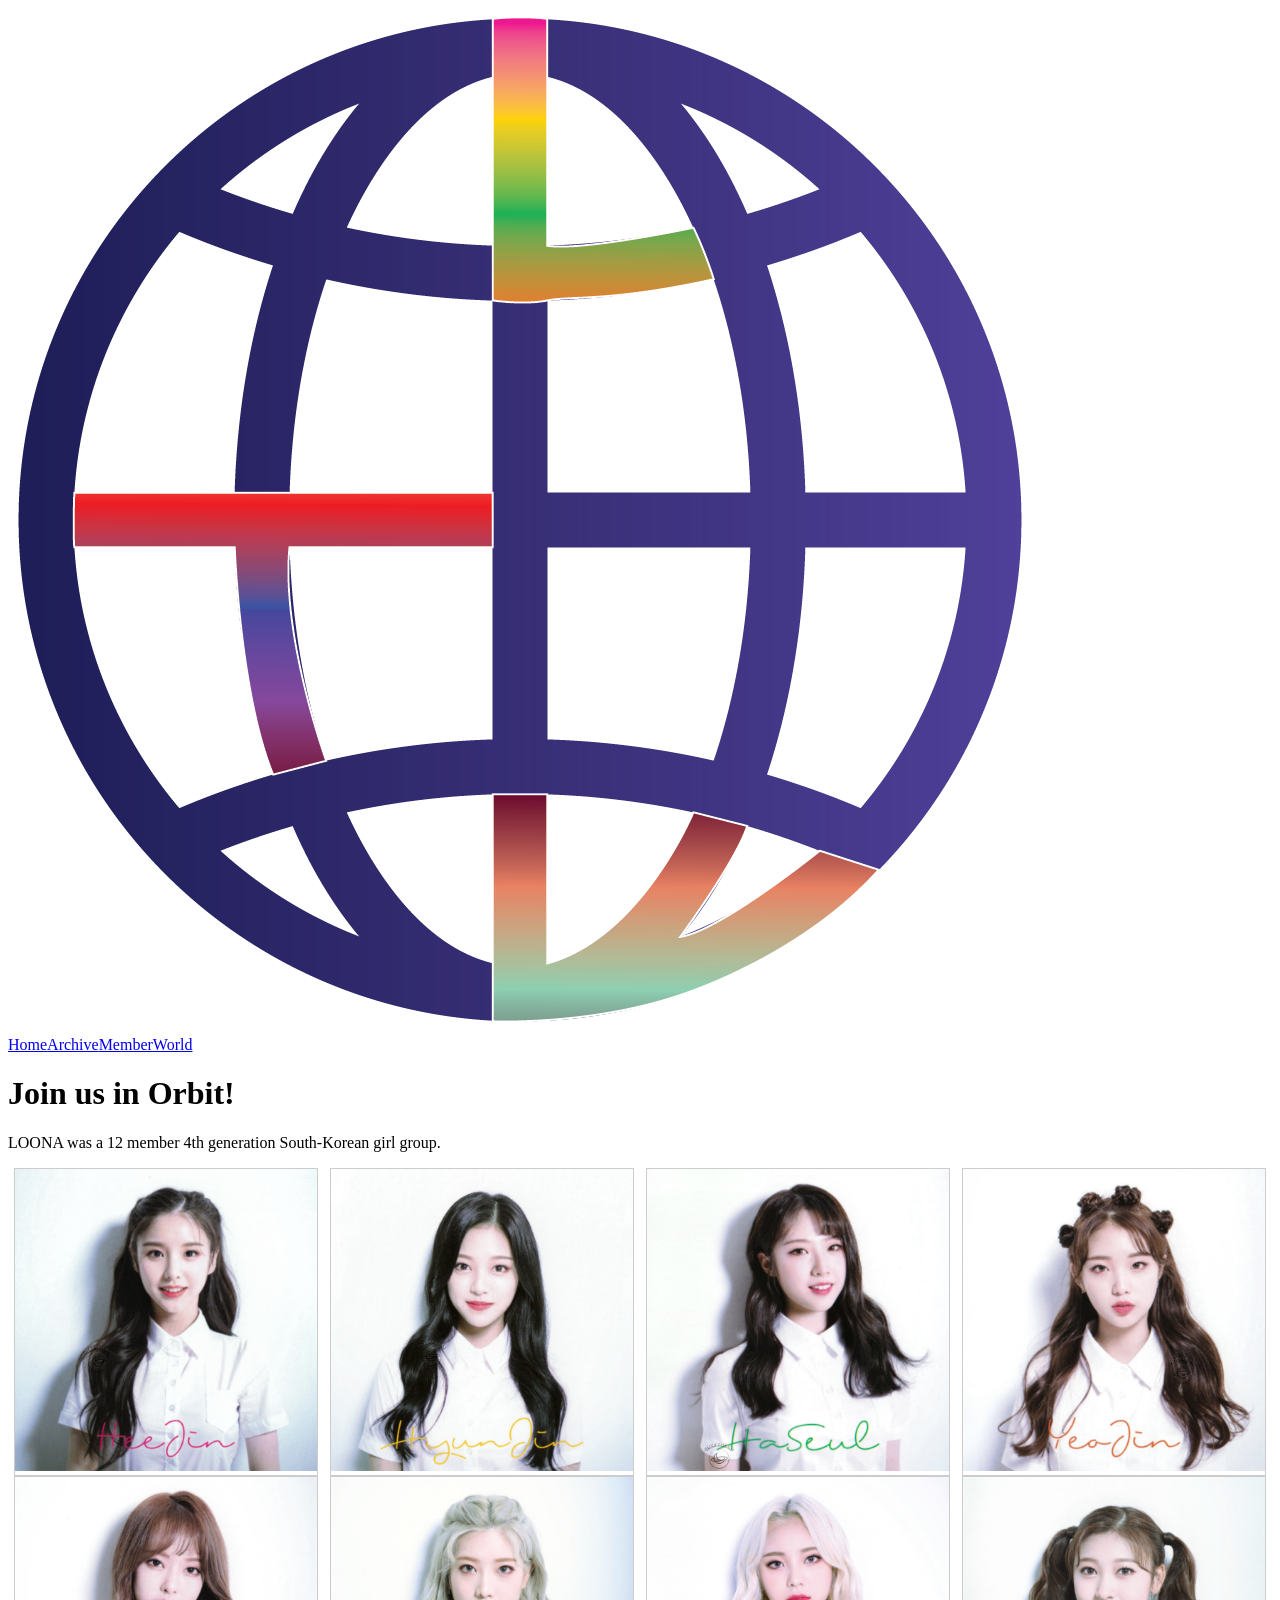
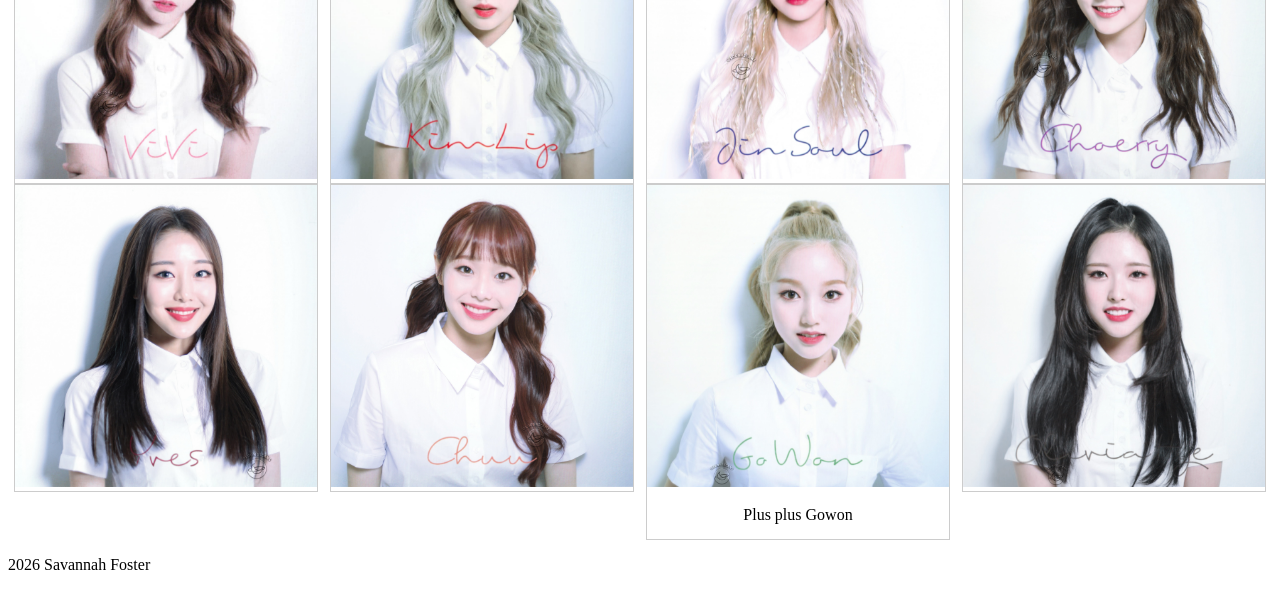
==== index.html @ 37d8387e "html added basic html and homepage" ====
<!DOCTYPE html>
<html lang="en">
<head>
    <meta charset="UTF-8">
    <meta name="viewport" content="width=device-width, initial-scale=1.0">
    <title>Home Page</title>
    <link rel="stylesheet" href="style.css">
</head>
<body>
<header>
    <img src="zimg-square-logo.png" alt="A logo of the internet symbol with the letters L, T, and W inside">
    <nav>
        <ul class="nav-list">
            <li><a href="index.html">Home</a></li>
            <li><a href="archival.html">Archive</a></li>
            <li><a href="member.html">Member</a></li>
            <li><a href="contact.html">World</a></li>
        </ul>
    </nav>
</header>
    <h1>Join us in Orbit!</h1>
    <main>
    <p>LOONA was a 12 member 4th generation South-Korean girl group.</p>

    <div class="responsive">
        <div class="gallery">
            <a target="_blank" href="zimg-plus-01.jpg">
                <img src="zimg-plus-01.jpg" alt="Plus Plus Heejin">
            </a>
        </div>
    </div>

    <div class="responsive">
        <div class="gallery">
            <a target="_blank" href="zimg-plus-02.jpg">
                <img src="zimg-plus-02.jpg" alt="Plus Plus Hyunjin">
            </a>
        </div>
    </div>

    <div class="responsive">
        <div class="gallery">
            <a target="_blank" href="zimg-plus-03.jpg">
                <img src="zimg-plus-03.jpg" alt="Plus plus Haseul">
            </a>
        </div>
    </div>

    <div class="responsive">
        <div class="gallery">
            <a target="_blank" href="zimg-plus-04.jpg">
                <img src="zimg-plus-04.jpg" alt="Plus plus Yeojin">
            </a>
        </div>
    </div>

    <div class="responsive">
        <div class="gallery">
            <a target="_blank" href="zimg-plus-05.jpg">
                <img src="zimg-plus-05.jpg" alt="Plus plus Vivi">
            </a>
        </div>
    </div>

    <div class="responsive">
        <div class="gallery">
            <a target="_blank" href="zimg-plus-06.jpg">
                <img src="zimg-plus-06.jpg" alt="Plus plus Kim Lip">
            </a>
        </div>
    </div>

    <div class="responsive">
        <div class="gallery">
            <a target="_blank" href="zimg-plus-07.jpg">
                <img src="zimg-plus-07.jpg" alt="Plus plus Jinsoul">
            </a>
        </div>
    </div>

    <div class="responsive">
        <div class="gallery">
            <a target="_blank" href="zimg-plus-08.jpg">
                <img src="zimg-plus-08.jpg" alt="Plus plus Choerry">
            </a>
        </div>
    </div>

    <div class="responsive">
        <div class="gallery">
            <a target="_blank" href="zimg-plus-09.jpg">
                <img src="zimg-plus-09.jpg" alt="Plus plus Yves">
            </a>
        </div>
    </div>

    <div class="responsive">
        <div class="gallery">
            <a target="_blank" href="zimg-plus-10.jpg">
                <img src="zimg-plus-10.jpg" alt="Plus plus Chuu">
            </a>
        </div>
    </div>

    <div class="responsive">
        <div class="gallery">
            <a target="_blank" href="zimg-plus-11.jpg">
                <img src="zimg-plus-11.jpg" alt="Plus plus Gowon">
            </a>
        <div class="desc">Plus plus Gowon</div>
        </div>
    </div>

    <div class="responsive">
        <div class="gallery">
            <a target="_blank" href="zimg-plus-12.jpg">
                <img src="zimg-plus-12.jpg" alt="Plus plus Olivia Hye">
            </a>
        </div>
    </div>

<div class="clearfix"></div>
    </main>
<footer>
    <p>2026 Savannah Foster</p>
</footer>
<script src="script.js"></script>
</body>
</html>
---- style.css ----
.nav-list {
    display: flex;
    list-style: none;
    margin: 0;
    padding:0;
}
div.gallery {
  border: 1px solid #ccc;
}

div.gallery:hover {
  border: 1px solid #777;
}

div.gallery img {
  width: 100%;
  height: auto;
}

div.desc {
  padding: 15px;
  text-align: center;
}

* {
  box-sizing: border-box;
}

.responsive {
  padding: 0 6px;
  float: left;
  width: 24.99999%;
}

@media only screen and (max-width: 700px) {
  .responsive {
    width: 49.99999%;
    margin: 6px 0;
  }
}

@media only screen and (max-width: 500px) {
  .responsive {
    width: 100%;
  }
}

.clearfix:after {
  content: "";
  display: table;
  clear: both;
}
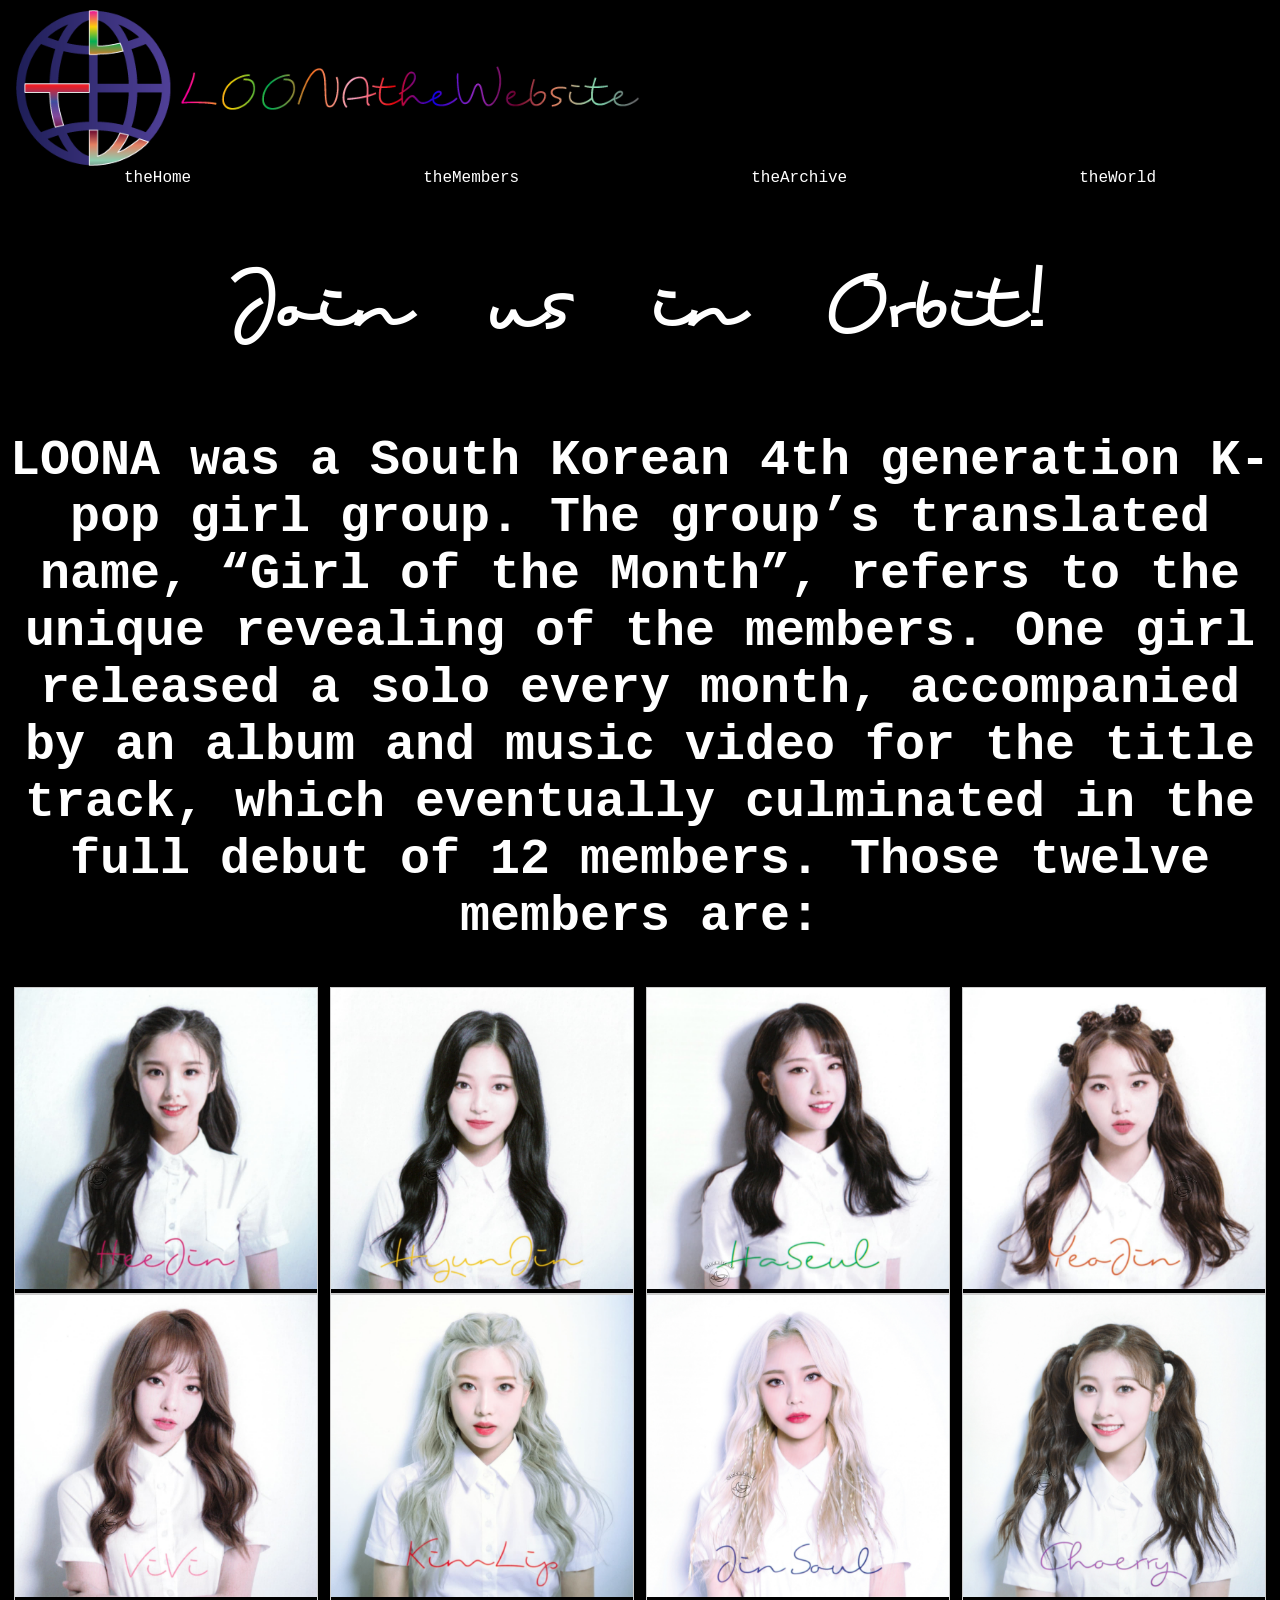
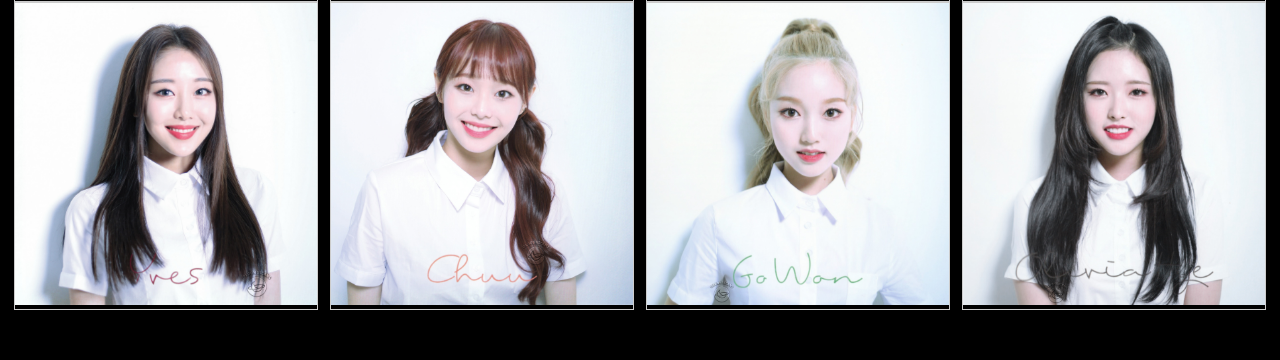
==== commit aa1bbd5f: "lots of stuff" ====
--- a/index.html
+++ b/index.html
@@ -8,23 +8,28 @@
 </head>
 <body>
 <header>
-    <img src="zimg-square-logo.png" alt="A logo of the internet symbol with the letters L, T, and W inside">
+    <div id="logo">
+    <img src="zimg-long-logo.png" alt="A logo of the internet symbol with the letters L, T, and W inside, accompanied by text reading LOONA the Website.">
+    </div>
     <nav>
         <ul class="nav-list">
-            <li><a href="index.html">Home</a></li>
-            <li><a href="archival.html">Archive</a></li>
-            <li><a href="member.html">Member</a></li>
-            <li><a href="contact.html">World</a></li>
+            <li><a href="index.html">theHome</a></li>
+            <li><a href="member.html">theMembers</a></li>
+            <li><a href="archival.html">theArchive</a></li>
+            <li><a href="contact.html">theWorld</a></li>
         </ul>
     </nav>
 </header>
     <h1>Join us in Orbit!</h1>
     <main>
-    <p>LOONA was a 12 member 4th generation South-Korean girl group.</p>
-
+    <h2> LOONA was a South Korean 4th generation K-pop girl group. The group’s translated name, “Girl of
+the Month”, refers to the unique revealing of the members. One girl released a solo every month,
+accompanied by an album and music video for the title track, which eventually culminated in the full debut
+of 12 members. Those twelve members are:
+    </h3>
     <div class="responsive">
         <div class="gallery">
-            <a target="_blank" href="zimg-plus-01.jpg">
+            <a target="_blank" href="member.html">
                 <img src="zimg-plus-01.jpg" alt="Plus Plus Heejin">
             </a>
         </div>
@@ -32,7 +37,7 @@
 
     <div class="responsive">
         <div class="gallery">
-            <a target="_blank" href="zimg-plus-02.jpg">
+            <a target="_blank" href="member.html">
                 <img src="zimg-plus-02.jpg" alt="Plus Plus Hyunjin">
             </a>
         </div>
@@ -40,7 +45,7 @@
 
     <div class="responsive">
         <div class="gallery">
-            <a target="_blank" href="zimg-plus-03.jpg">
+            <a target="_blank" href="member.html">
                 <img src="zimg-plus-03.jpg" alt="Plus plus Haseul">
             </a>
         </div>
@@ -48,7 +53,7 @@
 
     <div class="responsive">
         <div class="gallery">
-            <a target="_blank" href="zimg-plus-04.jpg">
+            <a target="_blank" href="member.html">
                 <img src="zimg-plus-04.jpg" alt="Plus plus Yeojin">
             </a>
         </div>
@@ -56,7 +61,7 @@
 
     <div class="responsive">
         <div class="gallery">
-            <a target="_blank" href="zimg-plus-05.jpg">
+            <a target="_blank" href="member.html">
                 <img src="zimg-plus-05.jpg" alt="Plus plus Vivi">
             </a>
         </div>
@@ -64,7 +69,7 @@
 
     <div class="responsive">
         <div class="gallery">
-            <a target="_blank" href="zimg-plus-06.jpg">
+            <a target="_blank" href="member.html">
                 <img src="zimg-plus-06.jpg" alt="Plus plus Kim Lip">
             </a>
         </div>
@@ -72,7 +77,7 @@
 
     <div class="responsive">
         <div class="gallery">
-            <a target="_blank" href="zimg-plus-07.jpg">
+            <a target="_blank" href="m">
                 <img src="zimg-plus-07.jpg" alt="Plus plus Jinsoul">
             </a>
         </div>
@@ -80,7 +85,7 @@
 
     <div class="responsive">
         <div class="gallery">
-            <a target="_blank" href="zimg-plus-08.jpg">
+            <a target="_blank" href="member.html">
                 <img src="zimg-plus-08.jpg" alt="Plus plus Choerry">
             </a>
         </div>
@@ -88,7 +93,7 @@
 
     <div class="responsive">
         <div class="gallery">
-            <a target="_blank" href="zimg-plus-09.jpg">
+            <a target="_blank" href="member.html">
                 <img src="zimg-plus-09.jpg" alt="Plus plus Yves">
             </a>
         </div>
@@ -96,7 +101,7 @@
 
     <div class="responsive">
         <div class="gallery">
-            <a target="_blank" href="zimg-plus-10.jpg">
+            <a target="_blank" href="member.html">
                 <img src="zimg-plus-10.jpg" alt="Plus plus Chuu">
             </a>
         </div>
@@ -104,26 +109,28 @@
 
     <div class="responsive">
         <div class="gallery">
-            <a target="_blank" href="zimg-plus-11.jpg">
+            <a target="_blank" href="member.html">
                 <img src="zimg-plus-11.jpg" alt="Plus plus Gowon">
             </a>
-        <div class="desc">Plus plus Gowon</div>
         </div>
     </div>
 
     <div class="responsive">
         <div class="gallery">
-            <a target="_blank" href="zimg-plus-12.jpg">
+            <a target="_blank" href="member.html">
                 <img src="zimg-plus-12.jpg" alt="Plus plus Olivia Hye">
             </a>
         </div>
     </div>
 
 <div class="clearfix"></div>
+    <div class="maingrid">
+    </div>
     </main>
 <footer>
     <p>2026 Savannah Foster</p>
 </footer>
+</div>
 <script src="script.js"></script>
 </body>
 </html>
--- a/style.css
+++ b/style.css
@@ -1,8 +1,93 @@
+body {
+  background-color: black;
+}
+
+.disco-list {
+  list-style: none;
+  text-align: center;
+  font-size: 30px;
+  font-family: 'Courier New', Courier, monospace;
+  font-weight: bold;
+  color: white;
+}
+
+.tab {
+  overflow: hidden;
+  border: 1px solid #ccc;
+  background-color: black;
+  color: #ffffff;
+}
+
+/* Style the buttons that are used to open the tab content */
+.tab button {
+  background-color: inherit;
+  float: center;
+  border: none;
+  outline: none;
+  cursor: pointer;
+  padding: 14px 16px;
+  transition: 0.3s;
+  color: #ffffff;
+}
+
+/* Change background color of buttons on hover */
+.tab button:hover {
+  background-color: #f1ff9f;
+}
+
+/* Create an active/current tablink class */
+.tab button.active {
+  background-color: #d5a0f4b9;
+}
+
+/* Style the tab content */
+.tabcontent {
+  display: flex;
+  justify-content: space-around;
+  padding: 6px 12px;
+  border: 1px solid #ccc;
+  border-top: none;
+}
+@font-face {
+  font-family: myFont;
+  src: url(TingTong.ttf);
+}
+h1 {
+  color: #ffffff;
+  font-family: myFont;
+  font-size: 100px;
+  text-align: center;
+}
+
+h2 {
+  color: #ffffff;
+  font-family: 'Courier New', Courier, monospace;
+  font-size: 50px;
+  text-align: center;
+}
+h3 {
+  font-family: myFont;
+  font-size: 50px;
+  text-align: center;
+}
+#logo {
+  width: 160px;
+  height: 160px;
+  display: flex;
+  justify-content: flex-start;
+}
 .nav-list {
     display: flex;
     list-style: none;
     margin: 0;
-    padding:0;
+    padding: 0;
+    justify-content: space-around;
+}
+.nav-list a {
+  font-family: 'Courier New', Courier, monospace;
+  text-decoration: none;
+  color: white;
+  padding: 8px 12px;
 }
 div.gallery {
   border: 1px solid #ccc;
@@ -15,6 +100,7 @@
 div.gallery img {
   width: 100%;
   height: auto;
+  border: none;
 }
 
 div.desc {
@@ -29,17 +115,28 @@
 .responsive {
   padding: 0 6px;
   float: left;
-  width: 24.99999%;
+  width: 8.29999%;
+}
+
+@media only screen and (max-width: 1840px) {
+  .responsive {
+    width: 24.99999%;
+  }
+}
+
+@media only screen and (max-width: 1080px) {
+  .responsive {
+    width: 24.99999%;
+  }
+}
+
+@media only screen and (max-width: 920px) {
+  .responsive {
+    width: 24.99999%;
+  }
 }
 
 @media only screen and (max-width: 700px) {
-  .responsive {
-    width: 49.99999%;
-    margin: 6px 0;
-  }
-}
-
-@media only screen and (max-width: 500px) {
   .responsive {
     width: 100%;
   }
@@ -49,4 +146,95 @@
   content: "";
   display: table;
   clear: both;
+}
+
+.profile {
+  width: 100%;
+  aspect-ratio: 1 / 1;
+  object-fit: cover;
+}
+
+.profile-list {
+  list-style: none;
+  text-align: center;
+  font-size: 30px;
+  font-family: 'Courier New', Courier, monospace;
+  font-weight: bold;
+}
+
+.third-profile-pics {
+  width: 100%;          
+  aspect-ratio: 1 / 1; 
+  object-fit: cover;
+  grid-row: 1/2;
+}
+
+.oec-profile-pics {
+  width: 100%;          
+  aspect-ratio: 1 / 1; 
+  object-fit: cover;
+}
+
+.yyxy-profile-pics {
+  width: 100%;          
+  aspect-ratio: 1 / 1; 
+  object-fit: cover;
+}
+
+#heejincontent {
+  color: #ff5ebf;
+}
+
+#hyunjincontent {
+  color: #fed103
+}
+
+#haseulcontent {
+  color: #00b055
+}
+
+#yeojincontent {
+  color: #ff7423
+}
+
+#vivicontent {
+  color: #ffaccb;
+}
+
+#kimlipcontent {
+  color: #ff5e60;
+}
+
+#jinsoulcontent {
+  color: #6193ff;
+}
+
+#choerrycontent {
+  color: #c892d4;
+}
+
+#yvescontent {
+  color: #c78b8b;
+}
+
+#chuucontent {
+  color: #e68263;
+}
+
+#gowoncontent {
+  color: #84e0b7;
+}
+
+#hyejucontent {
+  color: #b5bec7;
+}
+iframe {
+  height: 300px;
+  width: 300px;
+}
+
+.archive-img {
+  height: 200px;
+  display: flex;
+  justify-content: center;
 }
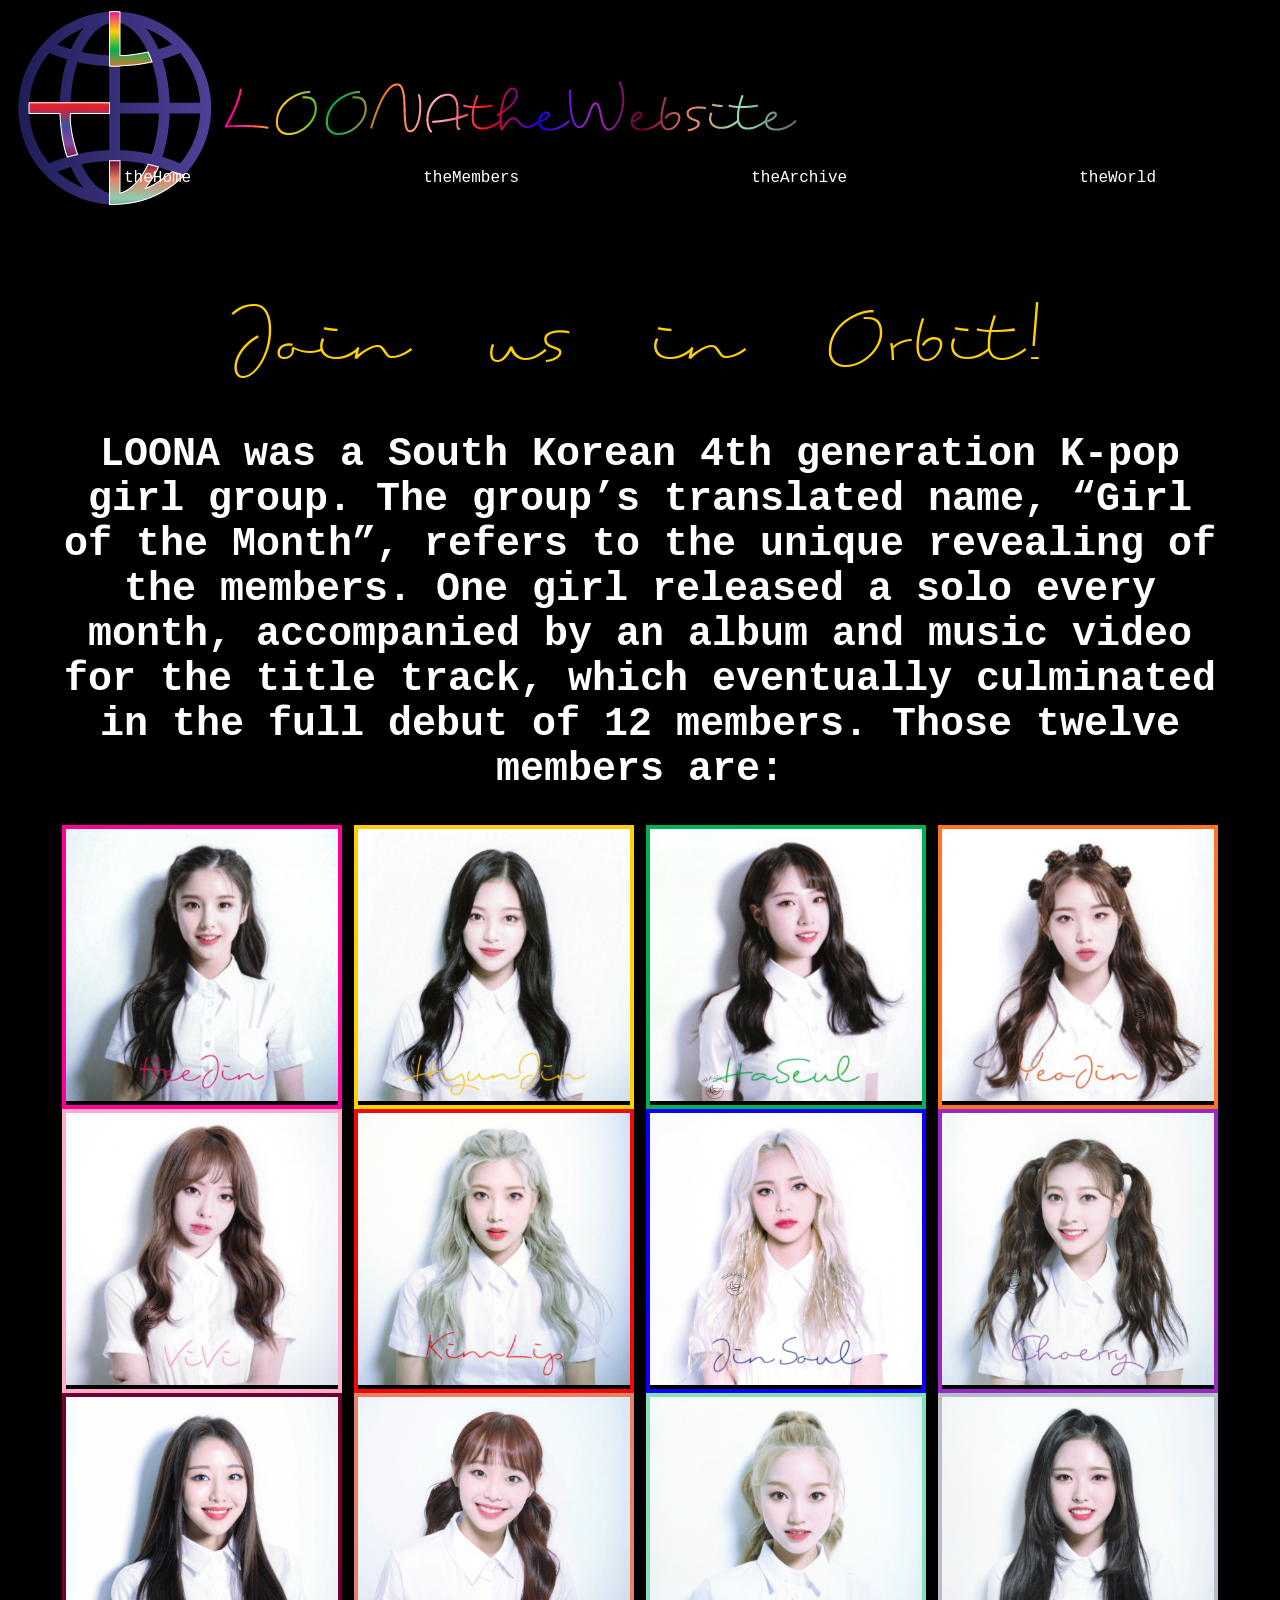
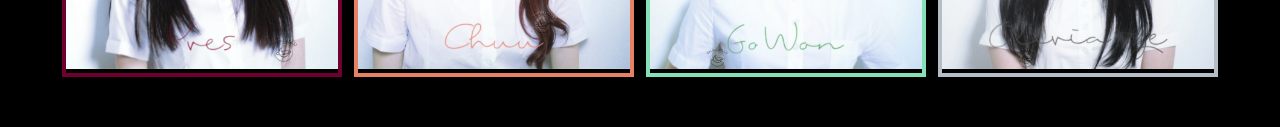
==== commit 4829d6d5: "final html with csss" ====
--- a/index.html
+++ b/index.html
@@ -9,7 +9,9 @@
 <body>
 <header>
     <div id="logo">
+    <a href="index.html">
     <img src="zimg-long-logo.png" alt="A logo of the internet symbol with the letters L, T, and W inside, accompanied by text reading LOONA the Website.">
+    </a>
     </div>
     <nav>
         <ul class="nav-list">
@@ -20,8 +22,12 @@
         </ul>
     </nav>
 </header>
-    <h1>Join us in Orbit!</h1>
+    
     <main>
+
+    <div class=dabutton>
+    <button id="orbitbutton"><a href="contact.html" style="color: #fed103;">Join us in Orbit!</a></button>
+    </div>
     <h2> LOONA was a South Korean 4th generation K-pop girl group. The group’s translated name, “Girl of
 the Month”, refers to the unique revealing of the members. One girl released a solo every month,
 accompanied by an album and music video for the title track, which eventually culminated in the full debut
@@ -29,97 +35,121 @@
     </h3>
     <div class="responsive">
         <div class="gallery">
+            <div id="heejinborder">
             <a target="_blank" href="member.html">
                 <img src="zimg-plus-01.jpg" alt="Plus Plus Heejin">
             </a>
+            </div>
         </div>
     </div>
 
     <div class="responsive">
         <div class="gallery">
+            <div id="hyunjinborder">
             <a target="_blank" href="member.html">
                 <img src="zimg-plus-02.jpg" alt="Plus Plus Hyunjin">
             </a>
+            </div>
         </div>
     </div>
 
     <div class="responsive">
         <div class="gallery">
+            <div id="haseulborder">
             <a target="_blank" href="member.html">
                 <img src="zimg-plus-03.jpg" alt="Plus plus Haseul">
             </a>
+            </div>
         </div>
     </div>
 
     <div class="responsive">
         <div class="gallery">
+            <div id="yeojinborder">
             <a target="_blank" href="member.html">
                 <img src="zimg-plus-04.jpg" alt="Plus plus Yeojin">
             </a>
+            </div>
         </div>
     </div>
 
     <div class="responsive">
         <div class="gallery">
+            <div id="viviborder">
             <a target="_blank" href="member.html">
                 <img src="zimg-plus-05.jpg" alt="Plus plus Vivi">
             </a>
+            </div>
         </div>
     </div>
 
     <div class="responsive">
         <div class="gallery">
+            <div id="kimlipborder">
             <a target="_blank" href="member.html">
                 <img src="zimg-plus-06.jpg" alt="Plus plus Kim Lip">
             </a>
+            </div>
         </div>
     </div>
 
     <div class="responsive">
         <div class="gallery">
+            <div id="jinsoulborder">
             <a target="_blank" href="m">
                 <img src="zimg-plus-07.jpg" alt="Plus plus Jinsoul">
             </a>
+            </div>
         </div>
     </div>
 
     <div class="responsive">
         <div class="gallery">
+            <div id="choerryborder">
             <a target="_blank" href="member.html">
                 <img src="zimg-plus-08.jpg" alt="Plus plus Choerry">
             </a>
+            </div>
         </div>
     </div>
 
     <div class="responsive">
         <div class="gallery">
+            <div id="yvesborder">
             <a target="_blank" href="member.html">
                 <img src="zimg-plus-09.jpg" alt="Plus plus Yves">
             </a>
+            </div>
         </div>
     </div>
 
     <div class="responsive">
         <div class="gallery">
+            <div id="chuuborder">
             <a target="_blank" href="member.html">
                 <img src="zimg-plus-10.jpg" alt="Plus plus Chuu">
             </a>
+            </div>
         </div>
     </div>
 
     <div class="responsive">
         <div class="gallery">
+            <div id="gowonborder">
             <a target="_blank" href="member.html">
                 <img src="zimg-plus-11.jpg" alt="Plus plus Gowon">
             </a>
+            </div>
         </div>
     </div>
 
     <div class="responsive">
         <div class="gallery">
+            <div id="hyejuborder">
             <a target="_blank" href="member.html">
                 <img src="zimg-plus-12.jpg" alt="Plus plus Olivia Hye">
             </a>
+            </div>
         </div>
     </div>
 
--- a/style.css
+++ b/style.css
@@ -1,5 +1,84 @@
 body {
   background-color: black;
+}
+
+.mainflex {
+  display: flex;
+  
+}
+
+#email {
+  font-family: myFont;
+  font-size: 75px;
+  color: #fed103;
+}
+
+iframe {
+  display: flex;
+  justify-content: center;
+}
+
+div.scroll-container {
+  background-color: black;
+  overflow: auto;
+  white-space: nowrap;
+  padding: 10px;
+  width: 1200px;
+  height: 400px;
+}
+
+div.scroll-container img {
+  padding: 10px;
+  height: 400px;
+}
+
+
+a {
+  text-decoration: none;
+}
+
+a:hover {
+  background-color: #f3deffb9;
+}
+
+.btn-center {
+  text-align: center;
+  gap: 10px;
+}
+
+.loonainfo {
+  display: flex;
+  justify-content: space-between;
+}
+
+#orbitbutton {
+  font-size: 100px;
+  border-radius: 12px;
+  border: none;
+  text-align: center;
+  font-family: myFont;
+  color: #ffffff;
+  background-color: black;
+  display: flex;
+  justify-content: center;
+  padding-top: 100px;
+}
+
+.dabutton  {
+  display:flex;
+  justify-content: center;
+}
+
+.dabutton a:hover {
+  background-color: #d5a0f4b9;
+}
+
+main {
+  width: 100%;
+  max-width: 1200px;
+  margin: 0 auto;
+  padding: 0 16px; 
+  box-sizing: border-box;
 }
 
 .disco-list {
@@ -16,6 +95,7 @@
   border: 1px solid #ccc;
   background-color: black;
   color: #ffffff;
+  width: 100%;
 }
 
 /* Style the buttons that are used to open the tab content */
@@ -47,13 +127,16 @@
   padding: 6px 12px;
   border: 1px solid #ccc;
   border-top: none;
+  width: 100%;
+  max-width: 1200px;
 }
 @font-face {
   font-family: myFont;
   src: url(TingTong.ttf);
 }
+
 h1 {
-  color: #ffffff;
+  color: #fed103;
   font-family: myFont;
   font-size: 100px;
   text-align: center;
@@ -62,13 +145,14 @@
 h2 {
   color: #ffffff;
   font-family: 'Courier New', Courier, monospace;
-  font-size: 50px;
+  font-size: 40px;
   text-align: center;
 }
 h3 {
   font-family: myFont;
-  font-size: 50px;
-  text-align: center;
+  font-size: 70px;
+  text-align: center;
+  color: #ffffff;
 }
 #logo {
   width: 160px;
@@ -89,18 +173,31 @@
   color: white;
   padding: 8px 12px;
 }
+
+.nav-list a:hover {
+  background-color: #6193ff;
+  color:#0c01ff;
+}
+
+.nav-list a:active {
+  background-color: #00b055;
+  color: #ffffff;
+  font-weight: bold;
+}
+
 div.gallery {
-  border: 1px solid #ccc;
+  border-radius: 12px;
 }
 
 div.gallery:hover {
-  border: 1px solid #777;
+  border: 4px solid #ff0099;
 }
 
 div.gallery img {
   width: 100%;
   height: auto;
   border: none;
+  gap: 20px;
 }
 
 div.desc {
@@ -166,19 +263,24 @@
   width: 100%;          
   aspect-ratio: 1 / 1; 
   object-fit: cover;
-  grid-row: 1/2;
+  display: flex;
+  justify-content: center;
 }
 
 .oec-profile-pics {
   width: 100%;          
   aspect-ratio: 1 / 1; 
   object-fit: cover;
+  display: flex;
+  justify-content: center;
 }
 
 .yyxy-profile-pics {
   width: 100%;          
   aspect-ratio: 1 / 1; 
   object-fit: cover;
+  display: flex;
+  justify-content: center;
 }
 
 #heejincontent {
@@ -228,13 +330,93 @@
 #hyejucontent {
   color: #b5bec7;
 }
-iframe {
-  height: 300px;
-  width: 300px;
-}
+
+#heejinborder {
+  border: 4px solid #ff0099;
+}
+
+#hyunjinborder {
+  border: 4px solid #fed103;
+}
+
+#haseulborder {
+  border: 4px solid #00b055;
+}
+
+#yeojinborder {
+  border: 4px solid #ff7423;
+}
+
+#viviborder {
+  border: 4px solid #ffaccb;
+}
+
+#kimlipborder {
+  border: 4px solid #f3080a;
+}
+
+#jinsoulborder {
+  border: 4px solid #0c01ff;
+}
+
+#choerryborder {
+  border: 4px solid #972ac5;
+}
+
+#yvesborder{
+  border: 4px solid #6f002f;
+}
+
+#chuuborder {
+  border: 4px solid #e68263;
+}
+
+#gowonborder {
+  border: 4px solid #84e0b7;
+}
+
+#hyejuborder {
+  border: 4px solid #b5bec7;
+}
+
+
 
 .archive-img {
-  height: 200px;
-  display: flex;
-  justify-content: center;
-}+  height: 400px;
+}
+
+#sixteen {
+  text-align: center;
+  width: 100%;
+  max-width: 1000px;
+}
+
+#seventeen {
+  text-align: center;
+}
+
+#eighteen {
+  text-align: center;
+}
+
+#nineteen {
+  text-align: center;
+}
+
+#twenty {
+  text-align: center;
+}
+
+#twentyone {
+  text-align: center;
+}
+
+#twentytwo {
+  text-align: center;
+}
+
+.tab-align {
+  width: 100%;
+  max-width: 1200px;
+}
+
